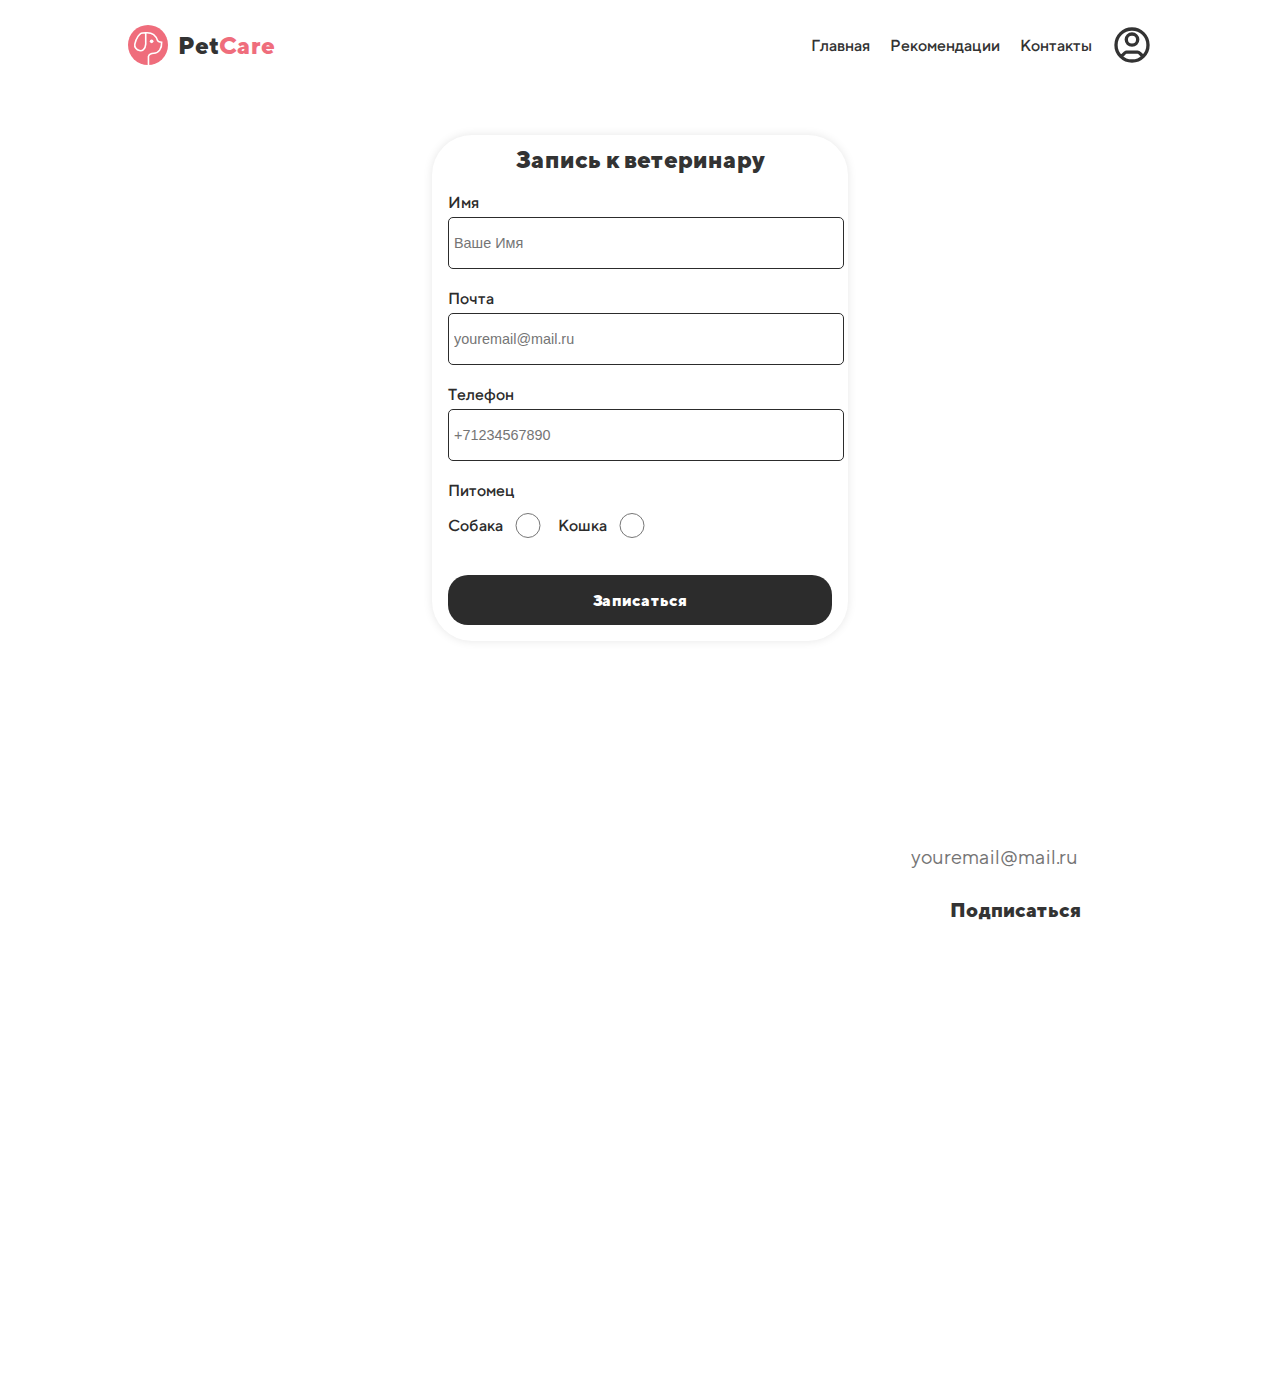
==== booking.html @ f124e2f4 "website development - create page for booking" ====
<!DOCTYPE html>
<html lang="ru">
<head>
    <meta charset="UTF-8">
    <meta name="viewport" content="width=device-width, initial-scale=1.0">
    <link rel="stylesheet" href="css/style.css">
    <link rel="stylesheet" href="css/booking.css">
    <title>PetCare - запись</title>
</head>
<body>
    
    <header>

        <nav class="menu">

            <div class="menu__logo">
                <a href="index.html" class="menu__logotype" aria-label="Логотип"></a>
                <a href="index.html" class="menu__title">Pet<span class="menu__title--color">Care</span></a>
            </div>

            <div class="menu__sections">
                <a href="index.html">Главная</a>
                <a href="index.html#recomendations">Рекомендации</a>
                <a href="#contacts">Контакты</a>
                <a href="" class="menu__sign_up" aria-label="Профиль"></a>
                <a href="" class="menu__sign_up--phone">Профиль</a>
            </div>

        </nav>

    </header>

    <main>

        <section class="booking">

            <fieldset class="personal-info">
                <legend>Запись к ветеринару</legend>
                <div class="booking-container">
                    <div class="input-container">
                        <label for="name">Имя</label>
                        <input type="text" name="name" id="name" placeholder="Ваше Имя" required>
                    </div>
                    <div class="input-container">
                        <label for="name">Почта</label>
                        <input type="email" name="email" id="email" placeholder="youremail@mail.ru" required>
                    </div>
                    <div class="input-container">
                        <label for="name">Телефон</label>
                        <input type="tel" name="tel" id="tel" placeholder="+71234567890" required>
                    </div>
                    <div class="input-container">
                        <label for="pet">Питомец</label>
                        <div class="input-container pet">
                            <label for="pet-dog">Собака<input type="radio" name="pet" id="pet-dog" value="dog"></label>
                            <label for="pet-cat">Кошка<input type="radio" name="pet" id="pet-dog" value="dog"></label>
                        </div>
                    </div>
                </div>
            </fieldset>

            <button type="submit" action="index.html">Записаться</button>

        </section>


    </main>
    
    <footer>

        <video autoplay loop muted src="Figma/Website layout/media/walk_cat.mp4"></video>
        
        <div class="contacts" id="contacts">
            <p class="contacts__title">Контакты</p>
            <div class="contacts__info">
                <div class="contacts__contact contacts__location">
                    <img src="Figma/Website layout/UI Elements/location.png" alt="Метка локации">
                    <p>ул. Зоологическая, 15, г. Москва, Россия</p>
                </div>
                <div class="contacts__contact contacts__telephone">
                    <img src="Figma/Website layout/UI Elements/phone.png" alt="Смартфон">
                    <p>+7 (495) 123-45-67</p>
                </div>
                <div class="contacts__contact contacts__email">
                    <img src="Figma/Website layout/UI Elements/mail.png" alt="Почтовое письмо">
                    <p>petcare@mail.ru</p>
                </div>
                <div class="contacts__contact contacts__time">
                    <img src="Figma/Website layout/UI Elements/24 white.png" alt="24 часа">
                    <p>Круглосуточно, без выходных</p>
                </div>
            </div>
            <div class="contacts__links">
                <a href="t.me/ia_panorama_mospolytech" class="contacts__link contacts__telegram"><img src="Figma/Website layout/UI Elements/telegram.png" alt="Логотип телеграм"></a>
                <a href="https://vk.com/kuratortv" class="contacts__link contacts__vk"><img src="Figma/Website layout/UI Elements/vk.png" alt="Логотип ВК"></a>
                <a href="mail.ru" class="contacts__link contacts__mail"><img src="Figma/Website layout/UI Elements/mail.svg" alt="Логотип почты"></a>
                <a href="tel:+79186579733" class="contacts__link contacts_phone"><img src="Figma/Website layout/UI Elements/phone.png" alt="Логотип телефона"></a>
            </div>
        </div>

        <div class="subscribe">
            <p class="subscribe__title">Подписка на новости</p>
            <form action="">
                <input required type="email" placeholder="youremail@mail.ru" class="subscribe__input">
                <button type="submit" class="button__subscribe">Подписаться</button>
            </form>
        </div>

        <p class="site_info">© 2025 PetCare</p>

    </footer>

</body>
</html>
---- css/style.css ----
@font-face {
    font-family: "TT Norms regular";
    src: url(../fonts/TTNorms-Regular.ttf);
}


@font-face {
    font-family: "TT Norms medium";
    src: url(../fonts/TTNorms-Medium.otf);
}

@font-face {
    font-family: "TT Norms bold";
    src: url(../fonts/TTNorms-Bold.ttf);
}

@font-face {
    font-family: "TT Norms extrabold";
    src: url(../fonts/TTNorms-ExtraBold.ttf);
}
html{
    scroll-behavior: smooth;
}

body{
    font-family: 'TT Norms regular';
    margin: 0;
    padding: 0;
}

:root{
    --primary-color: #333333;
    --secondary-color: #EF6D7C;
    --peach-color: #EF8B6D;
    --lavender-color: #BB8FE8;
}

::-webkit-scrollbar {
    width: 3px;
    height: 5px;
    display: block;
}

::-webkit-scrollbar-thumb {
    background: var(--primary-color);
    border-radius: 7px;
    padding: 1px;
}

::-webkit-scrollbar-thumb:hover {
    background: var(--secondary-color);
}

a{
    text-decoration: none;
}

footer a:visited{
    color: white;
}

p{
    padding: 0;
    margin: 0;
    cursor: default;
}

ul, li{
    cursor: default;
}


/* Шапка сайта */

header{
    display: flex;
    position: sticky;
    z-index: 1000;
    background-color: white;
    justify-content: center;
    align-items: center;
    top: 0;
    height: 10vh;
    width: 100%;
}

nav{
    display: flex;
    align-items: center;
    width: 80%;
}

.menu__logo{
    display: flex;
    align-items: center;
    gap: 10px;
}

.menu__logotype{
    background-image: url("../Figma/Website layout/UI Elements/logo.svg");
    background-size: cover;
    width: 40px;
    height: 40px;
}

.menu__title{
    font-family: 'TT Norms extrabold';
    font-size: 18pt;
    color: var(--primary-color);
}

.menu__title--color{
    color: var(--secondary-color);
}

.menu__sections{
    display: flex;
    margin-left: auto;
    align-items: center;
    gap: 20px;
}

.menu__sections a{
    color: var(--primary-color);
    font-size: 14;
    font-family: 'TT Norms medium';
    font-weight: 10;
    transition: color 0.5s;
}

.menu__sections a:hover{
    color: var(--secondary-color);
}

.menu__sign_up{
    display: flex;
    height: 40px;
    width: 40px;
    background-image: url("../Figma/Website layout/UI Elements/sign in.svg");
    background-size: cover;
}

.menu__sign_up:hover{
    background-image: url("../Figma/Website layout/UI Elements/sign in pink.png");
}

.menu__sign_up--phone{
    display: none;
}



/* Основное содержание сайта */
main{
    display: flex;
    flex-direction: column;
    gap: 100px;
    justify-content: center;
    align-items: center;
    padding-bottom: 50px;
}


/* Подвал сайта */

footer{
    display: grid;
    position: relative;
    grid-template-columns: repeat(3, 1fr);
    grid-template-rows: repeat(2, 1fr);
    padding: 50px;
    padding-left: 150px;
    padding-right: 150px;
    min-height: 600px;
    color: white;
}

footer video{
    position: absolute;
    top: 50%;
    left: 50%;
    width: 100%;
    height: 100%;
    object-fit: cover;
    object-position: top;
    z-index: -1;
    transform: translate(-50%, -50%);
}

.contacts{
    display: flex;
    flex-direction: column;
    width: 100%;
    grid-column: 1;
    gap: 20px;
}

.contacts__title{
    font-size: 35px;
    font-family: 'TT Norms extrabold';
    font-weight: 800;
    word-wrap: break-word
}

.contacts__info{
    display: flex;
    flex-direction: column;
    gap: 10px;
}

.contacts__contact{
    display: flex;
    flex-direction: row;
    align-items: center;
    gap: 10px;
}

.contacts__contact img{
    height: auto;
    width: 30px;
}

.contacts__contact p{
    font-size: 1em;
    font-family: 'TT Norms regular';
    font-weight: 400;
    word-wrap: break-word
}

.contacts__links{
    display: flex;
    flex-direction: row;
    gap: 20px
}

.contacts__link{
    height: auto;
    width: 30px;
    transition: all 0.5s;
}

.contacts__link:hover{
    transform: scale(1.1);
}

.subscribe{
    display: flex;
    justify-self: flex-end;
    align-items: flex-end;
    flex-direction: column;
    width: 70%;
    grid-column: 3;
    gap: 10px;
}

.subscribe__title{
    font-size: 35px;
    font-family: 'TT Norms extrabold';
    font-weight: 800;
    word-wrap: break-word
}

.subscribe form{
    display: flex;
    flex-direction: column;
    gap: 10px;
    width: 100%;
}

.subscribe__input{
    display: flex;
    justify-content: flex-start;
    align-items: center;
    width: 100%;
    height: auto;
    padding: 10px;

    font-size: 20px;
    font-family: 'TT Norms regular';
    font-weight: 300;
    color: var(--primary-color);

    background-color: white;
    outline: none;
    border: none;
    border-radius: 10px;
    box-sizing: border-box;
}

.button__subscribe{
    display: flex;
    justify-content: center;
    align-items: center;
    width: 100%;
    height: auto;
    padding: 10px;

    font-size: 20px;
    font-family: 'TT Norms extrabold';
    font-weight: 800;
    color: var(--primary-color);
    
    background-color: white;
    outline: none;
    border: none;
    border-radius: 10px;
    box-sizing: border-box;
}

.site_info{
    display: flex;
    justify-self: center;
    align-self: flex-end;
    grid-column: 2;
}



@media (max-width: 700px){
    /* Шапка сайта */

    header{
        display: flex;
        position: sticky;
        z-index: 1000;
        background-color: white;
        justify-content: center;
        align-items: center;
        top: 0;
        height: auto;
        max-height: max-content;
        width: 100%;
    }

    nav{
        display: flex;
        align-items: center;
        height: auto;
        max-height: max-content;
        width: 100%;
        padding: 10px;
    }

    .menu{
        display: flex;
        align-items: center;
    }

    .menu__logo{
        display: flex;
        align-items: center;
        gap: 10px;
    }

    .menu__logotype{
        background-image: url("../Figma/Website layout/UI Elements/logo.svg");
        background-size: cover;
        width: 40px;
        height: 40px;
    }

    .menu__title{
        font-family: 'TT Norms extrabold';
        text-transform: scale(0.1);
        color: var(--primary-color);
    }

    .menu__title--color{
        color: var(--secondary-color);
    }


    .menu__sections{
        display: flex;
        flex-direction: column;
        flex-wrap: wrap;
        margin-left: auto;
        align-items: center;
        gap: 5px;
        height: auto;
        max-height: max-content;
    }

    .menu__sections a{
        color: var(--primary-color);
        font-size: 14;
        font-family: 'TT Norms extrabold';
        font-weight: 10;
        transition: color 0.5s;
    }

    .menu__sections a:hover{
        color: var(--secondary-color);
    }

    .menu__sign_up{
        display: none;
        height: 20px;
        width: 20px;
    }

    .menu__sign_up--phone{
        display: flex;
    }



    /* Основное содержание сайта */
    main{
        display: flex;
        flex-direction: column;
        gap: 100px;
        justify-content: center;
        align-items: center;
        padding-bottom: 50px;
    }

    /* Подвал сайта */

    footer{
        display: grid;
        position: relative;
        grid-template-columns: repeat(3, 1fr);
        grid-template-rows: repeat(2, 1fr);
        padding: 10px;
        padding-left: 10px;
        padding-right: 10px;
        min-height: 600px;
        color: white;
    }

    footer video{
        position: absolute;
        top: 50%;
        left: 50%;
        width: 100%;
        height: 100%;
        object-fit: cover;
        object-position: center;
        z-index: -1;
        transform: translate(-50%, -50%);
    }

    .contacts{
        display: flex;
        flex-direction: column;
        width: 100%;
        grid-column: 1;
        gap: 10px;
    }

    .contacts__title{
        font-size: 5vw;
        font-family: 'TT Norms extrabold';
        font-weight: 800;
        word-wrap: break-word
    }

    .contacts__info{
        display: flex;
        flex-direction: column;
        gap: 10px;
    }

    .contacts__contact{
        display: flex;
        flex-direction: row;
        align-items: center;
        gap: 10px;
    }

    .contacts__contact img{
        height: auto;
        width: 5vw;
    }

    .contacts__contact p{
        font-size: 4vw;
        font-family: 'TT Norms medium';
        font-weight: 400;
        word-wrap: break-word
    }

    .contacts__links{
        display: flex;
        flex-direction: row;
        gap: 1vw
    }

    .contacts__link{
        height: auto;
        width: 5vw;
        transition: all 0.5s;
    }

    .contacts__link:hover{
        transform: scale(1.1);
    }

    .contacts__link img{
        height: auto;
        width: 5vw;
    }

    .subscribe{
        display: flex;
        justify-self: flex-end;
        align-items: flex-end;
        flex-direction: column;
        width: 100%;
        grid-column: 3;
        gap: 10px;
    }

    .subscribe__title{
        font-size: 5vw;
        font-family: 'TT Norms extrabold';
        font-weight: 800;
        word-wrap: break-word
    }

    .subscribe form{
        display: flex;
        flex-direction: column;
        gap: 10px;
        width: 100%;
    }

    .subscribe__input{
        display: flex;
        justify-content: flex-start;
        align-items: center;
        width: 100%;
        height: auto;
        padding: 10px;

        font-size: 2vw;
        font-family: 'TT Norms regular';
        font-weight: 300;
        color: var(--primary-color);

        background-color: white;
        outline: none;
        border: none;
        border-radius: 10px;
        box-sizing: border-box;
    }

    .button__subscribe{
        display: flex;
        justify-content: center;
        align-items: center;
        width: 100%;
        height: auto;
        padding: 10px;

        font-size: 2vw;
        font-family: 'TT Norms extrabold';
        font-weight: 800;
        color: var(--primary-color);
        
        background-color: white;
        outline: none;
        border: none;
        border-radius: 10px;
        box-sizing: border-box;
    }

    .site_info{
        display: flex;
        justify-self: center;
        align-self: center;
        text-align: center;
        margin-top: auto;
        grid-column: 2;
        font-size: 5vw;
        width: 100%;
    }

}



@media (min-width: 700px) and (max-width: 1200px){

    footer{
        padding: 20px;
    }
    .subscribe{
        width: 100%;
    }
}
---- css/booking.css ----
.booking{
    display: flex;
    flex-direction: column;
    background-color: white;
    width: 30%;
    min-height: min-content;
    min-width: min-content;
    justify-self: center;
    justify-content: center;
    margin-top: 5vh;
    padding: 1em;
    padding-top: 0;
    box-shadow: 0 0 10px rgba(0, 0, 0, 0.1);
    border-radius: 40px;
}

fieldset{
    border: none;
    text-align: center;
    padding: 0;
    margin: 10px 0 0 0;
    display: flex;
    color: var(--primary-color);
    width: 100%;
}




legend{
    font-family: 'TT Norms extrabold';
    font-size: 1.5em;
    font-weight: 800;
    margin-bottom: 20px;
}





.booking-container{
    display: flex;
    flex-direction: column;
    gap: 20px;
    width: 100%;
}

.input-container{
    display: flex;
    flex-direction: column;
    text-align: left;
    color: #2c2c2c;
    border-radius: 20px;
    width: 100%;
    gap: 5px;
}

.pet{
    display: flex;
    align-items: center;
    height: 40px;
    text-align: center;
}

.input-container.pet{
    flex-direction: row;
    justify-content: start;
}

.input-container.pet input{
    width: 50px;
    margin: 0;
    padding: 0;
    height: 25px;
    text-align: center;
    align-items: center;
}

label{
    display: flex;
    font-family: 'TT Norms medium';
    font-weight: 500;
    align-items: center;
}

input{
    background: none;
    border: none;
    color: #2c2c2c;
    border: #2c2c2c solid 1px;
    border-radius: 5px;
    width: 100%;
    height: 40px;
    padding: 5px;
    font-size: 0.9em;
}

input:focus{
    outline: none;
}




.contact{
    margin-top: 30px;
}






.booking button{
    background-color: #2c2c2c;
    font-family: 'TT Norms extrabold';
    font-weight: 700;
    font-size: 1em;
    color: white;
    width: 100%;
    height: 50px;
    border: none;
    margin-top: 30px;
    transition: all 0.5s ease;
    border-radius: 20px;
}

button:hover{
    background-color: var(--secondary-color);
}

button:active{
    transform: scale(1.03);
}

@media (max-width: 700px) {
    .booking{
        width: 80%;
    }
}

@media (min-width: 700px) and (max-width: 1200px) {
    .booking{
        width: 50%;
    }
}
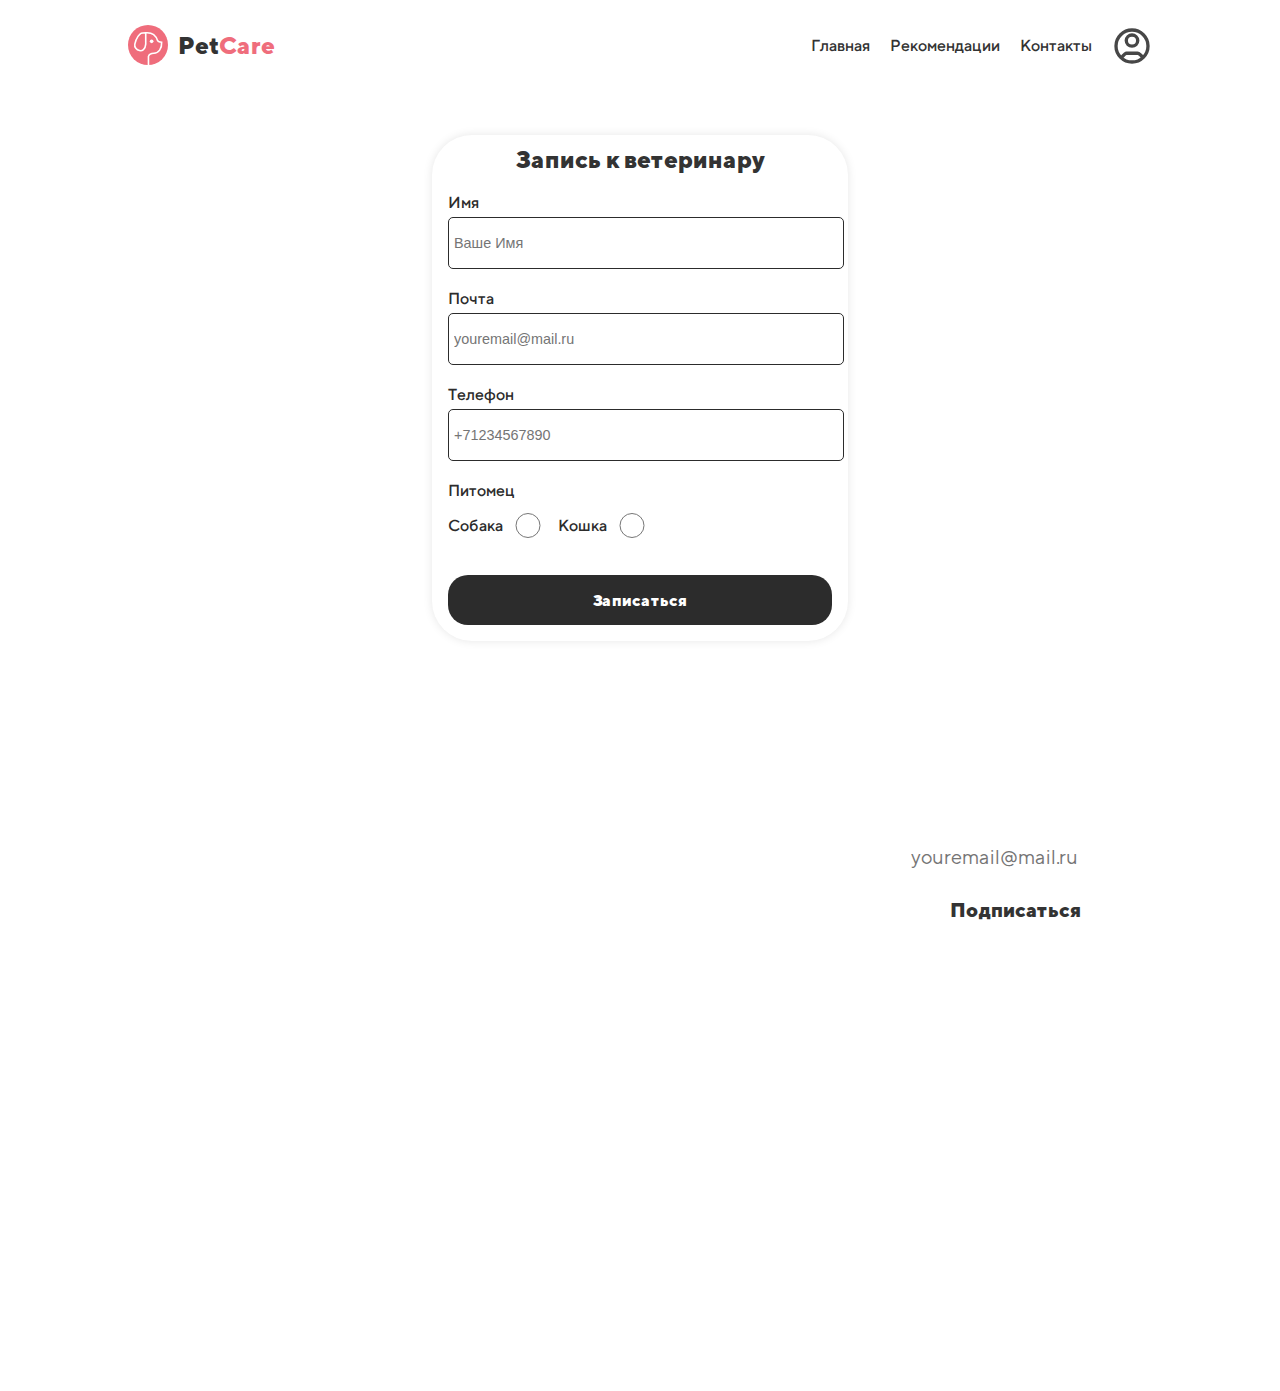
==== commit 139a101a: "development website - fixes" ====
--- a/booking.html
+++ b/booking.html
@@ -5,6 +5,7 @@
     <meta name="viewport" content="width=device-width, initial-scale=1.0">
     <link rel="stylesheet" href="css/style.css">
     <link rel="stylesheet" href="css/booking.css">
+    <link rel="icon" href="Figma/Website_layout/UI_Elements/logo.svg" type="imgage/svg">
     <title>PetCare - запись</title>
 </head>
 <body>
@@ -22,8 +23,8 @@
                 <a href="index.html">Главная</a>
                 <a href="index.html#recomendations">Рекомендации</a>
                 <a href="#contacts">Контакты</a>
-                <a href="" class="menu__sign_up" aria-label="Профиль"></a>
-                <a href="" class="menu__sign_up--phone">Профиль</a>
+                <a href="profile.html" class="menu__sign_up" aria-label="Профиль"></a>
+                <a href="profile.html" class="menu__sign_up--phone">Профиль</a>
             </div>
 
         </nav>
@@ -33,74 +34,76 @@
     <main>
 
         <section class="booking">
-
-            <fieldset class="personal-info">
-                <legend>Запись к ветеринару</legend>
-                <div class="booking-container">
-                    <div class="input-container">
-                        <label for="name">Имя</label>
-                        <input type="text" name="name" id="name" placeholder="Ваше Имя" required>
-                    </div>
-                    <div class="input-container">
-                        <label for="name">Почта</label>
-                        <input type="email" name="email" id="email" placeholder="youremail@mail.ru" required>
-                    </div>
-                    <div class="input-container">
-                        <label for="name">Телефон</label>
-                        <input type="tel" name="tel" id="tel" placeholder="+71234567890" required>
-                    </div>
-                    <div class="input-container">
-                        <label for="pet">Питомец</label>
-                        <div class="input-container pet">
-                            <label for="pet-dog">Собака<input type="radio" name="pet" id="pet-dog" value="dog"></label>
-                            <label for="pet-cat">Кошка<input type="radio" name="pet" id="pet-dog" value="dog"></label>
+            <h2 style="display: none;">Запись к ветеринару</h2>
+            <form action="index.html" method="POST">
+                <fieldset class="personal-info">
+                    <legend>Запись к ветеринару</legend>
+                    <div class="booking-container">
+                        <div class="input-container">
+                            <label for="name">Имя</label>
+                            <input type="text" name="name" id="name" placeholder="Ваше Имя" required>
+                        </div>
+                        <div class="input-container">
+                            <label for="email">Почта</label>
+                            <input type="email" name="email" id="email" placeholder="youremail@mail.ru" required>
+                        </div>
+                        <div class="input-container">
+                            <label for="tel">Телефон</label>
+                            <input type="tel" name="tel" id="tel" placeholder="+71234567890" required>
+                        </div>
+                        <div class="input-container">
+                            <label>Питомец</label>
+                            <div class="input-container pet">
+                                <label for="pet-dog">Собака<input type="radio" name="pet" id="pet-dog" value="dog"></label>
+                                <label for="pet-cat">Кошка<input type="radio" name="pet" id="pet-cat" value="cat"></label>
+                            </div>
                         </div>
                     </div>
-                </div>
-            </fieldset>
-
-            <button type="submit" action="index.html">Записаться</button>
-
+                </fieldset>
+        
+                <input type="submit" value="Записаться" class="button_submit">
+            </form>
         </section>
+        
 
 
     </main>
     
     <footer>
 
-        <video autoplay loop muted src="Figma/Website layout/media/walk_cat.mp4"></video>
+        <video autoplay loop muted src="Figma/Website_layout/media/walk_cat.mp4"></video>
         
         <div class="contacts" id="contacts">
             <p class="contacts__title">Контакты</p>
             <div class="contacts__info">
                 <div class="contacts__contact contacts__location">
-                    <img src="Figma/Website layout/UI Elements/location.png" alt="Метка локации">
+                    <img src="Figma/Website_layout/UI_Elements/location.svg" alt="Метка локации">
                     <p>ул. Зоологическая, 15, г. Москва, Россия</p>
                 </div>
                 <div class="contacts__contact contacts__telephone">
-                    <img src="Figma/Website layout/UI Elements/phone.png" alt="Смартфон">
+                    <img src="Figma/Website_layout/UI_Elements/phone.svg" alt="Смартфон">
                     <p>+7 (495) 123-45-67</p>
                 </div>
                 <div class="contacts__contact contacts__email">
-                    <img src="Figma/Website layout/UI Elements/mail.png" alt="Почтовое письмо">
+                    <img src="Figma/Website_layout/UI_Elements/mail.svg" alt="Почтовое письмо">
                     <p>petcare@mail.ru</p>
                 </div>
                 <div class="contacts__contact contacts__time">
-                    <img src="Figma/Website layout/UI Elements/24 white.png" alt="24 часа">
+                    <img src="Figma/Website_layout/UI_Elements/24.svg" alt="24 часа">
                     <p>Круглосуточно, без выходных</p>
                 </div>
             </div>
             <div class="contacts__links">
-                <a href="t.me/ia_panorama_mospolytech" class="contacts__link contacts__telegram"><img src="Figma/Website layout/UI Elements/telegram.png" alt="Логотип телеграм"></a>
-                <a href="https://vk.com/kuratortv" class="contacts__link contacts__vk"><img src="Figma/Website layout/UI Elements/vk.png" alt="Логотип ВК"></a>
-                <a href="mail.ru" class="contacts__link contacts__mail"><img src="Figma/Website layout/UI Elements/mail.svg" alt="Логотип почты"></a>
-                <a href="tel:+79186579733" class="contacts__link contacts_phone"><img src="Figma/Website layout/UI Elements/phone.png" alt="Логотип телефона"></a>
+                <a href="t.me/ia_panorama_mospolytech" class="contacts__link contacts__telegram"><img src="Figma/Website_layout/UI_Elements/telegram.svg" alt="Логотип телеграм"></a>
+                <a href="https://vk.com/kuratortv" class="contacts__link contacts__vk"><img src="Figma/Website_layout/UI_Elements/vk.svg" alt="Логотип ВК"></a>
+                <a href="mail.ru" class="contacts__link contacts__mail"><img src="Figma/Website_layout/UI_Elements/mail.svg" alt="Логотип почты"></a>
+                <a href="tel:+79186579733" class="contacts__link contacts_phone"><img src="Figma/Website_layout/UI_Elements/phone.svg" alt="Логотип телефона"></a>
             </div>
         </div>
 
         <div class="subscribe">
             <p class="subscribe__title">Подписка на новости</p>
-            <form action="">
+            <form action="/subscribe" method="POST">
                 <input required type="email" placeholder="youremail@mail.ru" class="subscribe__input">
                 <button type="submit" class="button__subscribe">Подписаться</button>
             </form>
--- a/css/style.css
+++ b/css/style.css
@@ -61,7 +61,7 @@
     color: white;
 }
 
-p{
+p, h1, h2, h3, h4{
     padding: 0;
     margin: 0;
     cursor: default;
@@ -99,7 +99,7 @@
 }
 
 .menu__logotype{
-    background-image: url("../Figma/Website layout/UI Elements/logo.svg");
+    background-image: url("../Figma/Website_layout/UI_Elements/logo.svg");
     background-size: cover;
     width: 40px;
     height: 40px;
@@ -138,12 +138,12 @@
     display: flex;
     height: 40px;
     width: 40px;
-    background-image: url("../Figma/Website layout/UI Elements/sign in.svg");
+    background-image: url("../Figma/Website_layout/UI_Elements/sign_in-gray.svg");
     background-size: cover;
 }
 
 .menu__sign_up:hover{
-    background-image: url("../Figma/Website layout/UI Elements/sign in pink.png");
+    background-image: url("../Figma/Website_layout/UI_Elements/sign_in-pink.svg");
 }
 
 .menu__sign_up--phone{
@@ -355,7 +355,7 @@
     }
 
     .menu__logotype{
-        background-image: url("../Figma/Website layout/UI Elements/logo.svg");
+        background-image: url("../Figma/Website_layout/UI_Elements/logo.svg");
         background-size: cover;
         width: 40px;
         height: 40px;
@@ -420,6 +420,34 @@
     /* Подвал сайта */
 
     footer{
+        display: flex;
+        flex-direction: column;
+        padding: 20px;
+        gap: 50px;
+        justify-content: center;
+        align-items: center;
+    }
+
+    .contacts{
+        width: 100%;
+        justify-content: center;
+        align-items: center;
+    }
+
+    .subscribe{
+        width: 70%;
+        justify-content: flex-start;
+        align-items: flex-start;
+    }
+
+    .site_info{
+        display: flex;
+        justify-self: center;
+        align-self: center;
+        text-align: center;
+    }
+
+    /* footer{
         display: grid;
         position: relative;
         grid-template-columns: repeat(3, 1fr);
@@ -577,7 +605,7 @@
         grid-column: 2;
         font-size: 5vw;
         width: 100%;
-    }
+    } */
 
 }
 
--- a/css/booking.css
+++ b/css/booking.css
@@ -114,7 +114,7 @@
 
 
 
-.booking button{
+.booking .button_submit{
     background-color: #2c2c2c;
     font-family: 'TT Norms extrabold';
     font-weight: 700;
@@ -128,11 +128,11 @@
     border-radius: 20px;
 }
 
-button:hover{
+.button_submit:hover{
     background-color: var(--secondary-color);
 }
 
-button:active{
+.button_submit:active{
     transform: scale(1.03);
 }
 
